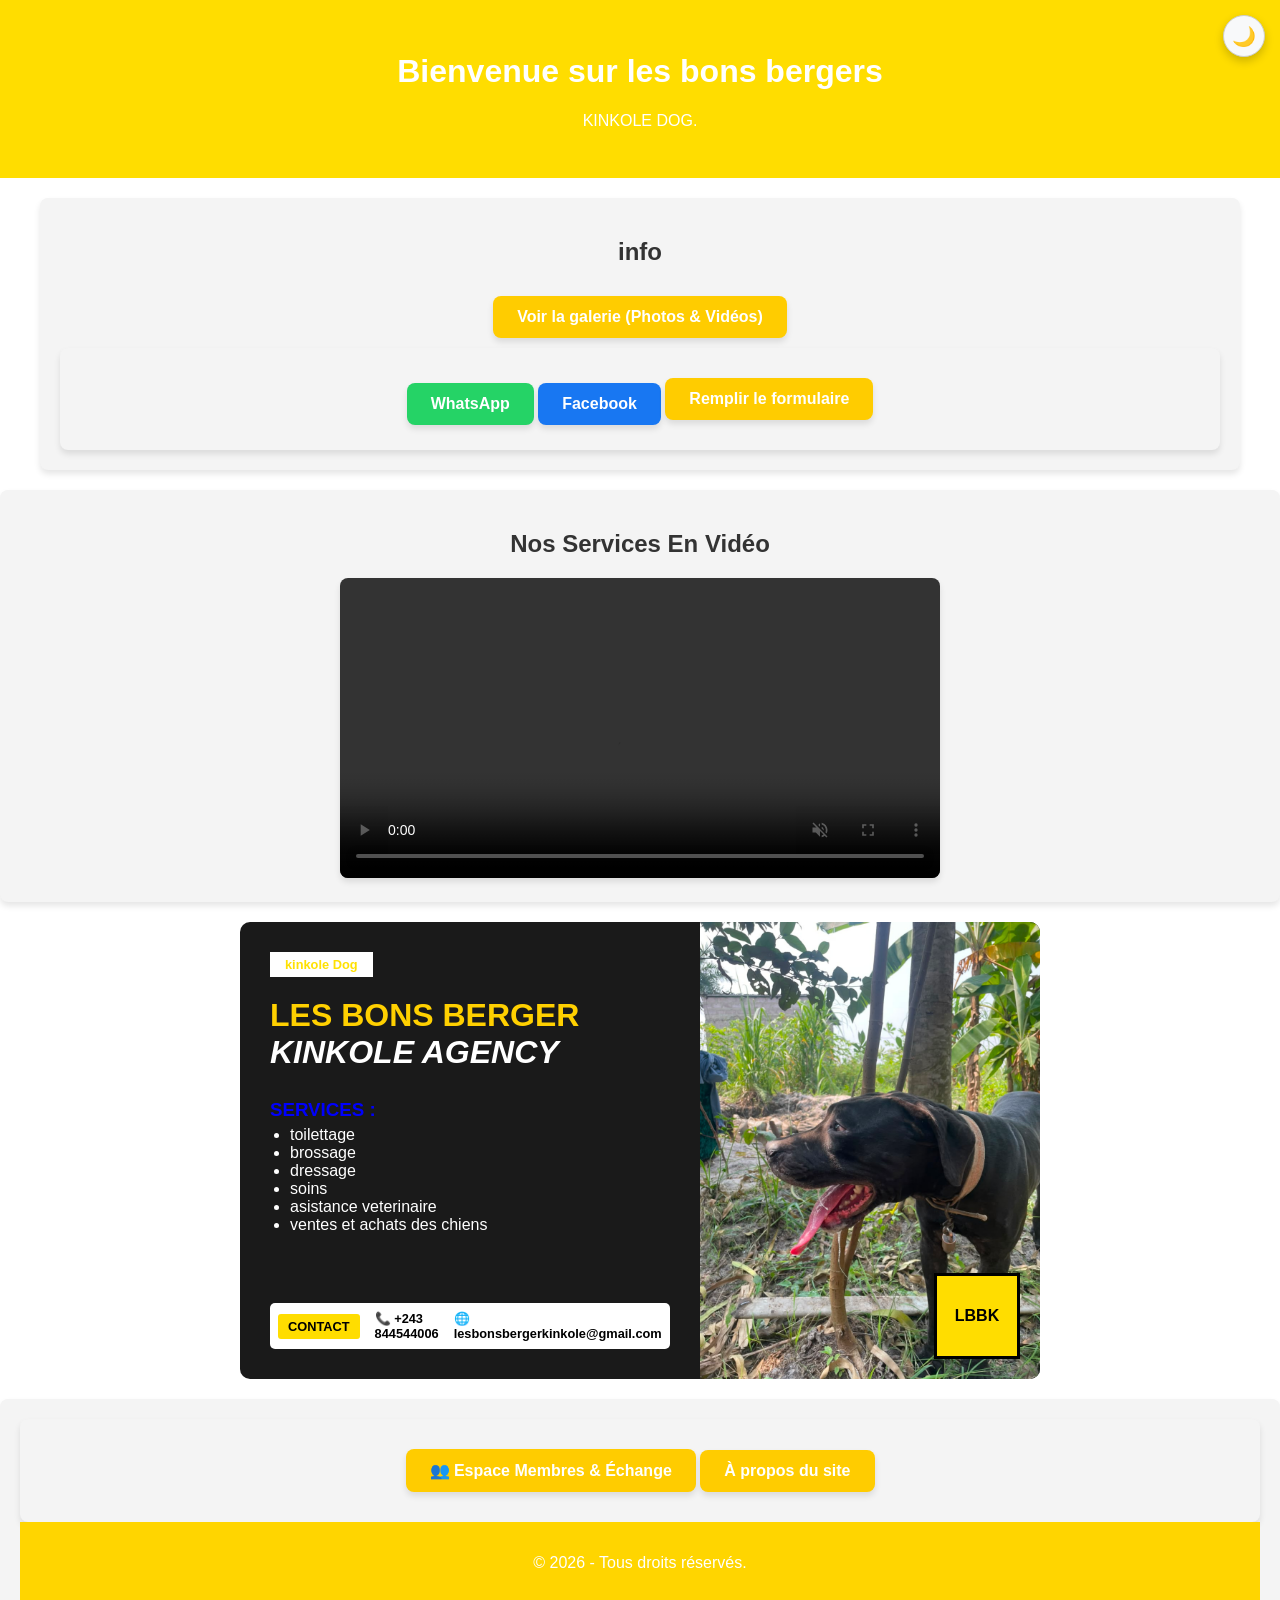
==== index.html @ 97a9fce4 "Update index.html" ====
<!DOCTYPE html>
<html lang="fr">
<head>
    <meta charset="UTF-8">
    <meta name="viewport" content="width=device-width, initial-scale=1.0">

    <!-- TITRE VISIBLE SUR GOOGLE -->
    <title>kinkole dog - lesbonsbergerkinkole - lesbons berger</title>

    <!-- MOTS-CLÉS CACHÉS POUR GOOGLE -->
    <meta name="keywords" content="kinkole dog, lesbonsbergerkinkole, lesbons, berger,dressage,chien,soins,vente et achat chien, kinkole, dog">
    <meta name="description" content="Site officiel de kinkole dog (lesbonsbergerkinkole).">

    <link rel="stylesheet" href="style.css">

    <!-- Balise de vérification Google -->
    <meta name="google-site-verification" content="vtnFFCytEReY1CUiC7M5oIkkaHx_fEshoP8I9bVsDWE" />
</head>
<body>

    <!-- LE CONTENU VISIBLE DE VOTRE SITE SERA ICI -->

</body>
</html>

    <!-- En-tête -->
    <header>
        <h1>Bienvenue sur les bons bergers</h1>
        <p>KINKOLE DOG.</p>
    </header>
    <!-- Contenu principal -->
    <main class="container">
        <section class="card">
         <h2>info</h2>       
<a href="galerie.html" class="btn-page">Voir la galerie (Photos & Vidéos)</a>
<section class="card">

<div class="social-buttons">
  <!-- Bouton WhatsApp -->
  <!-- Remplacez 243836483282par votre numéro de téléphone au format international (sans le + ni le 0 au début) -->
  <a href="https://wa.me/243836483282?text=Bonjour,%20je%20souhaite%20plus%20d'informations" target="_blank" class="btn-social btn-whatsapp">
    <i class="fab fa-whatsapp"></i> WhatsApp
  </a>

  <!-- Bouton Facebook -->
  <!-- Remplacez le lien ci-dessous par l'adresse de votre page Facebook -->
  <a href="https://www.facebook.com/profile.php?id=61588762397971" target="_blank" class="btn-social btn-facebook">
    <i class="fab fa-facebook-f"></i> Facebook
  </a>
            <!-- NOUVEAU BOUTON : Ouvre la deuxième page (Formulaire) -->
            <a href="formulaire.html" class="btn-page">Remplir le formulaire</a>
        </section>
    </main>
    <section class="card">
    <h2>Nos Services En Vidéo</h2>
    <video controls autoplay muted loop width="100%" style="max-width: 600px; border-radius: 8px; box-shadow: 0 4px 6px rgba(0,0,0,0.1);">
        <source src="Yellow and Black Modern Graphic Design Agency Facebook Post_20260731_153712_0000.mp4" type="video/mp4">
        <video controls autoplay muted loop width="100%">

        </video>Votre navigateur ne prend pas en charge la lecture de vidéos.
    </video>
    <!-- Avec lecture en boucle infinie -->

    <source src="videos/mon-chien.mp4" type="video/mp4">
    

</section><div class="kinkole-card">
    <div class="content-side">
        <div class="badge">kinkole Dog</div>
        <h1 class="title">LES BONS BERGER<br><span class="highlight">Kinkole Agency</span></h1>
        
        <div class="services">
            <h3>SERVICES :</h3>
            <ul>
                <li>toilettage</li>
                <li>brossage</li>
                <li>dressage</li>
                <li>soins</li>
                <li>asistance veterinaire</li>
                <li>ventes et achats des chiens</li>
            </ul>
        </div>
        
        <div class="contact-bar">
            <span class="contact-tag">CONTACT</span>
            <span class="phone">📞 +243 844544006</span>
            <span class="email">🌐 lesbonsbergerkinkole@gmail.com</span>
        </div>
    </div>
    
    <div class="image-side">
        <img src="image3.jpg" alt="BOERBULL" class="dog-img">
        <div class="logo-hexagon">
            <div class="logo-text">LBBK</div>
        </div>
    </div>
</div><section class="card">
    
    <section class="card">
    
  

        <!-- Bouton Espace Membres dans index.html -->
<a href="connexion.html" class="btn-apropos">
    <i class="fas fa-users"></i> 👥 Espace Membres & Échange
</a>
            
            <!-- Bouton pour rediriger vers la page À Propos -->
            <a href="apropos.html" class="btn-apropos">À propos du site</a>
        </section>
    </main>
    <!-- Pied de page -->
    <footer>
        <p>&copy; 2026 - Tous droits réservés.</p>
    </footer>
<!-- Bouton Mode Sombre / Clair -->
<button id="themeToggle" class="theme-toggle" aria-label="Changer de thème">
    <span id="themeIcon">🌙</span>
</button>
    <script src="theme-toggle.js"></script>

</body>
</html>
---- style.css ----
/* Conteneur principal en plein écran */
.container {
    width: 100%;             /* Occupe 100% de la largeur de l'écran */
    max-width: 1400px;      /* Largeur maximale élargie pour les grands écrans */
    margin: 2rem auto;
    padding: 0 1rem;
    flex: 1;
}

/* Carte de contenu adaptée au plein écran */
.card {
    background: white;
    padding: 2rem;
    border-radius: 8px;
    box-shadow: 0 4px 6px rgba(0,0,0,0.1);
    width: 100%;            /* Prend toute la largeur disponible */
    box-sizing: border-box; /* Évite les dépassements de bordure */
}

/* Ajuster les éléments de la galerie pour qu'ils s'étalent sur tout l'écran */
.galerie-grille {
    display: grid;
    /* Crée autant de colonnes que possible selon la largeur de l'écran */
    grid-template-columns: repeat(auto-fit, minmax(300px, 1fr));
    gap: 20px;
    width: 100%;
}
/* Style général */
body {
    font-family: 'Segoe UI', Tahoma, Geneva, Verdana, sans-serif;
    margin: 0;
    padding: 0;
    background-color: #f4f7f6;
    color: #333;
    display: flex;
    flex-direction: column;
    min-height: 100vh;
}

/* En-tête */
header {
    background-color: #ffdd00;
    color: white;
    text-align: center;
    padding: 2rem 1rem;
}

/* Conteneur principal */
.container {
    max-width: 800px;
    margin: 2rem auto;
    padding: 0 1rem;
    flex: 1;
}

/* Carte de contenu */
.card {
    background: white;
    padding: 2rem;
    border-radius: 8px;
    box-shadow: 0 4px 6px rgba(0,0,0,0.1);
    text-align: center;
}

/* Bouton */
button {
    background-color: #ffd900;
    color: white;
    border: none;
    padding: 10px 20px;
    font-size: 1rem;
    border-radius: 5px;
    cursor: pointer;
    transition: background 0.3s;
}

button:hover {
    background-color: #ffdd00;
}

/* Pied de page */
footer {
    background-color: #ffd500;
    color: white;
    text-align: center;
    padding: 1rem;
}
.kinkole-card {
    display: flex;
    background-color: #1a1a1a;
    color: #ffffff;
    font-family: Arial, sans-serif;
    border-radius: 10px;
    overflow: hidden;
    max-width: 800px;
    margin: 20px auto;
    position: relative;
}

.content-side {
    flex: 1;
    padding: 30px;
    display: flex;
    flex-direction: column;
}

.badge {
    background-color: #ffffff;
    color: #ffe101;
    display: inline-block;
    padding: 5px 15px;
    font-size: 0.8rem;
    font-weight: bold;
    width: fit-content;
}

.title {
    color: #ffd000;
    font-size: 2rem;
    margin: 20px 0 10px 0;
    text-transform: uppercase;
}

.title .highlight {
    color: #ffffff;
    font-style: italic;
}

.services h3 {
    color: #0000fd;
    margin-bottom: 5px;
}

.services ul {
    list-style-type: disc;
    padding-left: 20px;
    margin-top: 0;
}

.contact-bar {
    margin-top: auto;
    display: flex;
    align-items: center;
    gap: 15px;
    background-color: #ffffff;
    color: #000000;
    padding: 8px;
    border-radius: 5px;
    font-size: 0.8rem;
    font-weight: bold;
}

.contact-tag {
    background-color: #ffdd00;
    padding: 5px 10px;
    border-radius: 3px;
}

.image-side {
    flex: 1;
    position: relative;
    background-color: #ffd000;
}

.dog-img {
    width: 100%;
    height: 100%;
    object-fit: cover;
}

.logo-hexagon {
    position: absolute;
    bottom: 20px;
    right: 20px;
    width: 80px;
    height: 80px;
    background-color: #ffdd00;
    border: 3px solid #000000;
    display: flex;
    align-items: center;
    justify-content: center;
    font-weight: bold;
    color: #000;
}/* Style du conteneur vidéo */
.video-container {
    max-width: 600px;
    margin: 20px auto;
    border-radius: 12px;
    overflow: hidden;
    box-shadow: 0 4px 12px rgba(0, 0, 0, 0.15);
    background-color: #000;
}

.video-container video {
    display: block;
    width: 100%;
    height: auto;
    
}/* Style des boutons de filtre */
.galerie-filtres {
    display: flex;
    justify-content: center;
    gap: 10px;
    margin-bottom: 25px;
}

.btn-filtre {
    background-color: #e0e0e0;
    color: #333;
    border: none;
    padding: 8px 18px;
    border-radius: 20px;
    cursor: pointer;
    font-weight: bold;
    transition: background 0.3s, color 0.3s;
}

.btn-filtre:hover, .btn-filtre.active {
    background-color: #f1c40f;
    color: #000;
}

/* Grille de la galerie */
.galerie-grille {
    display: grid;
    grid-template-columns: repeat(auto-fit, minmax(250px, 1fr));
    gap: 20px;
}

.element-galerie {
    background: #1a1a1a;
    color: white;
    border-radius: 8px;
    overflow: hidden;
    box-shadow: 0 4px 8px rgba(0,0,0,0.2);
    text-align: left;
}

.element-galerie img, .element-galerie video {
    width: 100%;
    height: 180px;
    object-fit: cover;
    display: block;
}

.element-info {
    padding: 12px;
}

.element-info h3 {
    margin: 0 0 5px 0;
    font-size: 1rem;
    color: #f1c40f;
}

.element-info p {
    margin: 0;
    font-size: 0.85rem;
    color: #ccc;
}
/* Style commun pour le bouton ET pour le lien galerie */
#monBouton,
.btn-page {
    /* Transformer le lien <a> en élément de type bouton */
    display: inline-block;
    text-decoration: none; /* Supprime le soulignement du lien */
    text-align: center;
    
    /* Styles visuels (identiques) */
    background-color: #ffdd00; /* Couleur du bouton (Bleu) */
    color: #ffffff;            /* Couleur du texte (Blanc) */
    font-size: 16px;
    font-weight: bold;
    font-family: inherit;
    
    /* Espacement et forme */
    padding: 12px 24px;
    border: none;
    border-radius: 8px;        /* Coins arrondis */
    margin: 10px 0;
    
    /* Curseur et transition */
    cursor: pointer;
    transition: all 0.3s ease;
    box-shadow: 0 4px 6px rgba(0, 0, 0, 0.1);
}

/* Effet au survol avec la souris */
#monBouton:hover,
.btn-page:hover {
    background-color: #ffd000; /* Assombrit la couleur au survol */
    transform: translateY(-2px);
    box-shadow: 0 6px 8px rgba(0, 0, 0, 0.15);
}

/* Effet au moment du clic */
#monBouton:active,
.btn-page:active {
    transform: translateY(0);
    box-shadow: 0 2px 4px rgba(0, 0, 0, 0.1);
}
/* Style commun pour tous vos boutons (#monBouton, .btn-page et .btn-retour) */
#monBouton,
.btn-page,
.btn-retour {
    /* Transformer le lien <a> en élément de type bouton */
    display: inline-block;
    text-decoration: none; /* Supprime le soulignement du lien */
    text-align: center;
    
    /* Styles visuels */
    background-color: #ffdd00; /* Couleur de fond (Bleu) */
    color: #ffffff;            /* Couleur du texte (Blanc) */
    font-size: 16px;
    font-weight: bold;
    font-family: inherit;
    
    /* Espacement et forme */
    padding: 12px 24px;
    border: none;
    border-radius: 8px;        /* Coins arrondis */
    margin: 10px 0;
    
    /* Curseur et transition */
    cursor: pointer;
    transition: all 0.3s ease;
    box-shadow: 0 4px 6px rgba(0, 0, 0, 0.1);
}

/* Effet au survol avec la souris */
#monBouton:hover,
.btn-page:hover,
.btn-retour:hover {
    background-color: #ffdd00; /* Assombrit le bleu au survol */
    transform: translateY(-2px);
    box-shadow: 0 6px 8px rgba(0, 0, 0, 0.15);
}

/* Effet au moment du clic */
#monBouton:active,
.btn-page:active,
.btn-retour:active {
    transform: translateY(0);
    box-shadow: 0 2px 4px rgba(0, 0, 0, 0.1);
}
/* Style du bouton "À propos" */
.btn-apropos {
    display: inline-block;
    background-color: #ffbb00;
    color: #ffffff;
    font-size: 16px;
    font-weight: bold;
    padding: 12px 24px;
    border: none;
    border-radius: 8px;
    cursor: pointer;
    transition: all 0.3s ease;
    box-shadow: 0 4px 6px rgba(0, 0, 0, 0.1);
    margin: 10px 0;
}

.btn-apropos:hover {
    background-color: #ffdd01;
    transform: translateY(-2px);
    box-shadow: 0 6px 8px rgba(0, 0, 0, 0.15);
}

/* Bloc "À propos" : masqué par défaut */
.apropos-cache {
    display: none;
    background-color: #f8f9fa;
    border-left: 4px solid #ffd000;
    padding: 15px 20px;
    margin-top: 15px;
    border-radius: 6px;
    box-shadow: 0 2px 5px rgba(0,0,0,0.05);
}

/* Classe CSS ajoutée par JS pour afficher le bloc */
.apropos-visible {
    display: block;
}
/* Style identique pour vos boutons de navigation */
.btn-apropos,
.btn-retour,
#monBouton,
.btn-page {
    display: inline-block;
    text-decoration: none;
    text-align: center;
    background-color: #ffcc00;
    color: #ffffff;
    font-size: 16px;
    font-weight: bold;
    padding: 12px 24px;
    border: none;
    border-radius: 8px;
    margin: 10px 0;
    cursor: pointer;
    transition: all 0.3s ease;
    box-shadow: 0 4px 6px rgba(0, 0, 0, 0.1);
}

/* Effet au survol */
.btn-apropos:hover,
.btn-retour:hover,
#monBouton:hover,
.btn-page:hover {
    background-color: #ffd000;
    transform: translateY(-2px);
    box-shadow: 0 6px 8px rgba(0, 0, 0, 0.15);
}

/* Style spécifique pour le contenu de la page À propos */
.section-apropos {
    margin-bottom: 25px;
    text-align: left;
}

.section-apropos h2 {
    color: #ffdd00;
    font-size: 20px;
    margin-bottom: 8px;
}

.section-apropos p {
    color: #333333;
    line-height: 1.6;
    font-size: 15px;
}

/* Variables de couleurs par défaut (Mode Clair) */
:root {
    --bg-color: #ffffff;
    --text-color: #333333;
    --card-bg: #f8f9fa;
}

/* Couleurs en Mode Sombre */
body.dark-mode {
    --bg-color: #121212;
    --text-color: #f1f1f1;
    --card-bg: #1e1e1e;
}

/* Application des couleurs sur la page */
body {
    background-color: var(--bg-color) !important;
    color: var(--text-color) !important;
    transition: background-color 0.3s ease, color 0.3s ease;
}

/* Application des couleurs sur les cartes et blocs du site */
.card, .service-card, section {
    background-color: var(--card-bg);
    color: var(--text-color);
}

/* Style du bouton flottant en haut à droite */
.theme-toggle {
    position: fixed;
    top: 15px;
    right: 15px;
    z-index: 1000;
    background: var(--card-bg);
    color: var(--text-color);
    border: 1px solid #ccc;
    padding: 8px 12px;
    border-radius: 50%;
    cursor: pointer;
    font-size: 1.2rem;
}
/* Application des variables sur le corps du site */
body {
    background-color: var(--bg-color);
    color: var(--text-color);
    transition: background-color 0.3s ease, color 0.3s ease;
}

/* Style de vos cartes (si vous en avez) */
.card, .service-card {
    background-color: var(--card-bg);
}
}

/* Application des variables au corps de la page */
body {
    background-color: var(--bg-color);
    color: var(--text-color);
    transition: background-color 0.3s ease, color 0.3s ease;
}

/* Application aux cartes/sections de votre site */
.card {
    background-color: var(--card-bg);
    transition: background-color 0.3s ease;
}

/* Positionnement du petit bouton en haut à droite */
.theme-toggle {
    position: fixed;
    top: 15px;
    right: 15px;
    z-index: 1000;
    width: 42px;
    height: 42px;
    border-radius: 50%;
    border: none;
    background-color: #007bff;
    color: #ffffff;
    font-size: 20px;
    cursor: pointer;
    display: flex;
    align-items: center;
    justify-content: center;
    box-shadow: 0 4px 10px rgba(0, 0, 0, 0.2);
    transition: transform 0.2s ease, background-color 0.3s ease;
}

.theme-toggle:hover {
    transform: scale(1.1);
}
/* Style des boutons sociaux */
.social-buttons {
  display: -ms-inline-flexbox;
  gap: 15px; /* Espace entre les boutons */
  align-items: center;
}

.btn-social {
  display: inline-flex;
  align-items: center;
  justify-content: center;
  padding: 12px 24px;
  font-family: Arial, sans-serif;
  font-size: 16px;
  font-weight: bold;
  color: #ffffff;
  text-decoration: none;
  border-radius: 8px;
  transition: transform 0.2s ease, background-color 0.2s ease, box-shadow 0.2s ease;
  box-shadow: 0 4px 6px rgba(0, 0, 0, 0.1);
}

/* Effet au survol de la souris */
.btn-social:hover {
  transform: translateY(-2px);
  box-shadow: 0 6px 12px rgba(0, 0, 0, 0.15);
}

/* Couleurs spécifiques */
.btn-whatsapp {
  background-color: #25D366;
}

.btn-whatsapp:hover {
  background-color: #1da851;
}

.btn-facebook {
  background-color: #1877F2;
}

.btn-facebook:hover {
  background-color: #115cbf;
}
/* Style de la fenêtre pop-up */
.modal-overlay {
    position: fixed;
    top: 0;
    left: 0;
    width: 100%;
    height: 100%;
    background: rgba(0, 0, 0, 0.6);
    display: flex;
    justify-content: center;
    align-items: center;
    z-index: 2000;
}

.modal-content {
    background: var(--card-bg, #ffffff);
    color: var(--text-color, #333333);
    padding: 20px;
    border-radius: 10px;
    width: 90%;
    max-width: 400px;
    position: relative;
    text-align: center;
}

.close-btn {
    position: absolute;
    top: 10px;
    right: 15px;
    font-size: 24px;
    cursor: pointer;
}

.request-links {
    display: flex;
    gap: 10px;
    justify-content: center;
    margin-top: 10px;
}

.btn-wa { background-color: #25D366; color: white; padding: 8px 12px; border-radius: 5px; text-decoration: none; }
.btn-fb { background-color: #1877F2; color: white; padding: 8px 12px; border-radius: 5px; text-decoration: none; }
/* Style du tableau des membres */
.members-table {
    width: 100%;
    border-collapse: collapse;
    margin-top: 10px;
}

.members-table th, .members-table td {
    border: 1px solid #ddd;
    padding: 10px;
    text-align: left;
}

.badge-active {
    background-color: #28a745;
    color: white;
    padding: 3px 8px;
    border-radius: 12px;
    font-size: 0.8rem;
}

/* Style de la zone de Chat */
.chat-box {
    height: 300px;
    border: 1px solid #ccc;
    border-radius: 8px;
    padding: 10px;
    overflow-y: auto;
    background: var(--card-bg, #f9f9f9);
    margin-bottom: 10px;
}

.chat-message {
    margin-bottom: 10px;
    padding: 8px 12px;
    background: #e9ecef;
    color: #333;
    border-radius: 8px;
    max-width: 80%;
}

.chat-media {
    max-width: 100%;
    max-height: 200px;
    border-radius: 5px;
    margin-top: 5px;
}

.file-label {
    background: #6c757d;
    color: white;
    padding: 6px 10px;
    border-radius: 5px;
    cursor: pointer;
    font-size: 0.9rem;
}
/* Style par défaut (Mode Clair) */
body {
  background-color: #ffffff;
  color: #111111;
  transition: background-color 0.3s, color 0.3s;
}

/* Style appliqué lorsque le mode sombre est actif */
body.dark-mode {
  background-color: #121212;
  color: #f1f1f1;
}

/* Style optionnel pour ajuster le bouton */
.theme-btn {
  padding: 8px 16px;
  cursor: pointer;
  border-radius: 20px;
  border: 1px solid #ccc;
}
<style>
  /* Variables de couleurs par défaut (Mode Clair) */
  :root {
      --bg-color: #ffffff;
      --text-color: #333333;
      --card-bg: #f8f9fa;
  }

  /* Couleurs en Mode Sombre */
  body.dark-mode {
      --bg-color: #121212;
      --text-color: #f1f1f1;
      --card-bg: #1e1e1e;
  }

  /* APPLICATION DES VARIABLES SUR LE CORPS DE LA PAGE (INDISPENSABLE) */
  body {
      background-color: var(--bg-color) !important;
      color: var(--text-color) !important;
      transition: background-color 0.3s ease, color 0.3s ease;
  }

  /* Application sur vos éléments de cartes ou sections */
  .card, .service-card, section {
      background-color: var(--card-bg);
      color: var(--text-color);
  }

  /* Style du bouton */
  .theme-toggle {
      position: fixed;
      top: 15px;
      right: 15px;
      z-index: 1000;
      background: var(--card-bg);
      border: 1px solid #ccc;
      padding: 8px 12px;
      border-radius: 50%;
      cursor: pointer;
      font-size: 1.2rem;
  }
/* Variables de couleurs par défaut (Mode Clair) */
:root {
    --bg-color: #ffffff;
    --text-color: #333333;
    --card-bg: #f8f9fa;
}

/* Couleurs en Mode Sombre */
body.dark-mode {
    --bg-color: #121212;
    --text-color: #f1f1f1;
    --card-bg: #1e1e1e;
}

/* Application des couleurs sur la page */
body {
    background-color: var(--bg-color) !important;
    color: var(--text-color) !important;
    transition: background-color 0.3s ease, color 0.3s ease;
}

/* Application des couleurs sur les cartes et blocs du site */
.card, .service-card, section {
    background-color: var(--card-bg);
    color: var(--text-color);
}

/* Style du bouton flottant en haut à droite */
.theme-toggle {
    position: fixed;
    top: 15px;
    right: 15px;
    z-index: 1000;
    background: var(--card-bg);
    color: var(--text-color);
    border: 1px solid #ccc;
    padding: 8px 12px;
    border-radius: 50%;
    cursor: pointer;
    font-size: 1.2rem;
}
</style>
/* --- 1. STYLES PAR DÉFAUT (Ordinateurs et grands écrans) --- */
body {
    font-family: Arial, sans-serif;
    margin: 0;
    padding: 0;
}

.container {
    max-width: 1200px;
    margin: 0 auto;
    padding: 20px;
}

/* Exemple de disposition en colonnes pour ordinateur (Flexbox) */
.services-grid {
    display: flex;
    justify-content: space-between;
    gap: 20px;
}

.card {
    flex: 1; /* Chaque carte prend la même place */
    background: #f4f4f4;
    padding: 20px;
    border-radius: 8px;
}


/* --- 2. STYLES POUR LES SMARTPHONES (Écrans de 768px de largeur et moins) --- */
@media screen and (max-width: 768px) {
    
    /* Les cartes passent les unes sous les autres au lieu d'être côte à côte */
    .services-grid {
        flex-direction: column;
    }

    /* Ajuster les marges ou la taille du texte pour les petits écrans */
    .container {
        padding: 10px;
    }
    
    h1 {
        font-size: 1.5rem; /* Titre plus petit sur téléphone */
    }
}
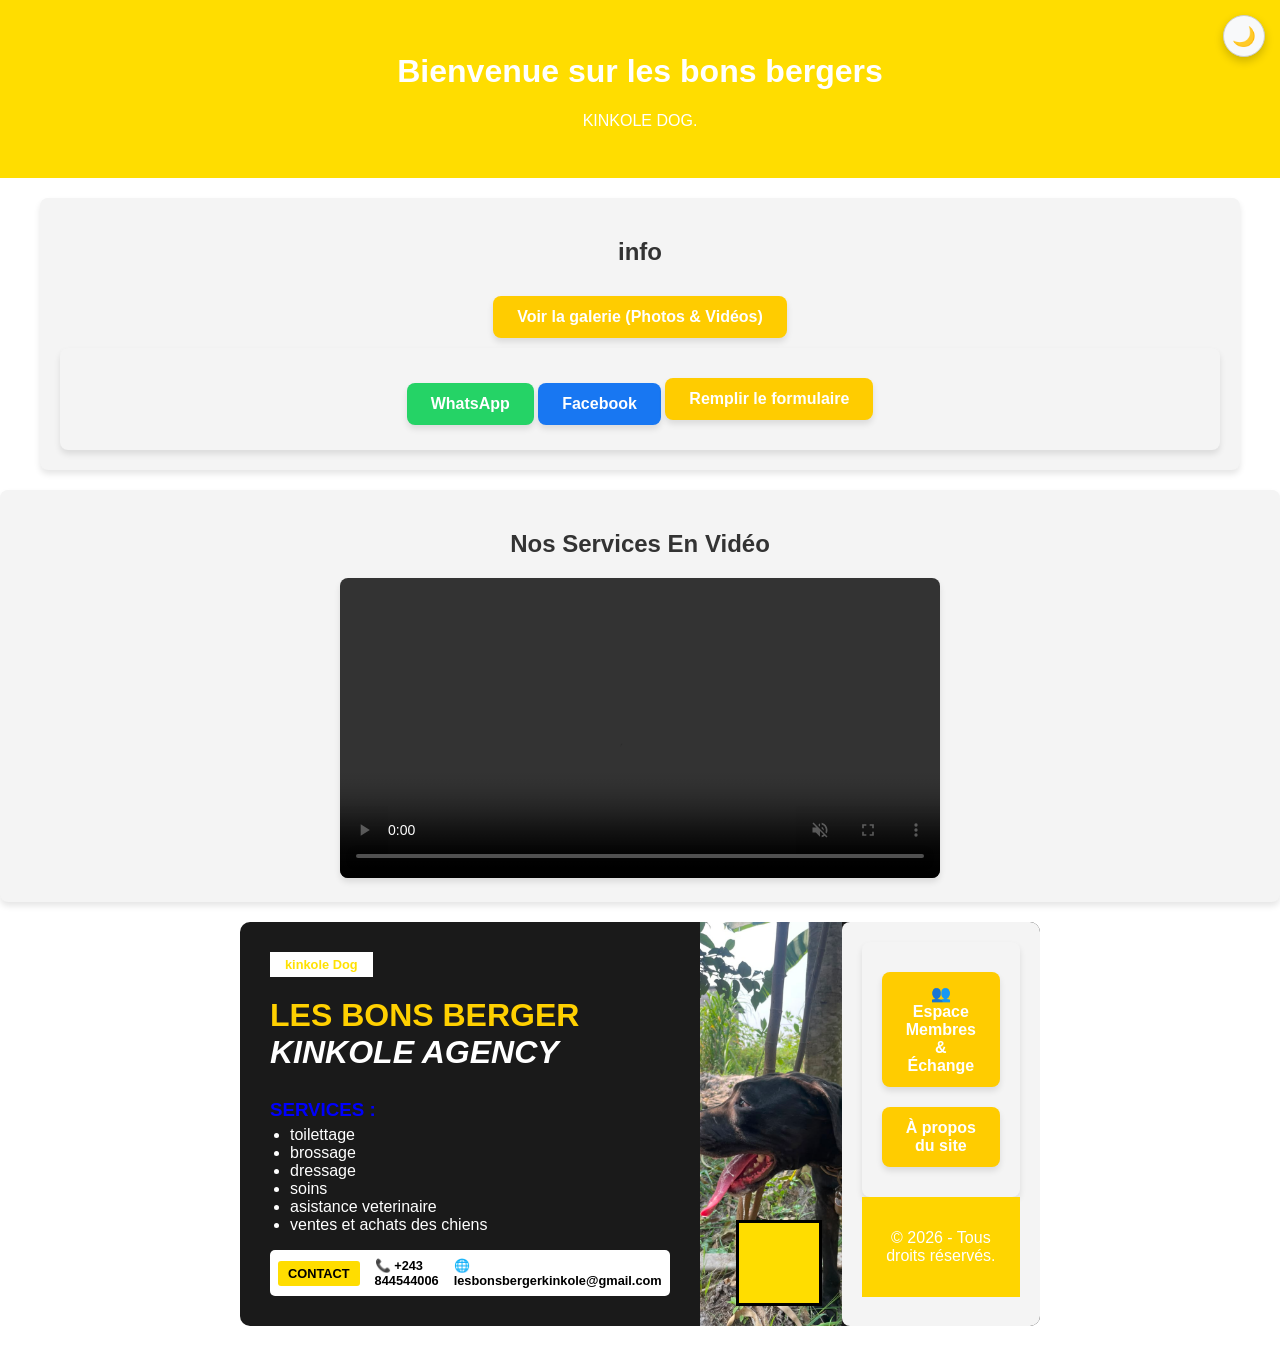
==== commit 8421a996: "Update index.html" ====
--- a/index.html
+++ b/index.html
@@ -91,8 +91,7 @@
     <div class="image-side">
         <img src="image3.jpg" alt="BOERBULL" class="dog-img">
         <div class="logo-hexagon">
-            <div class="logo-text">LBBK</div>
-        </div>
+
     </div>
 </div><section class="card">
     
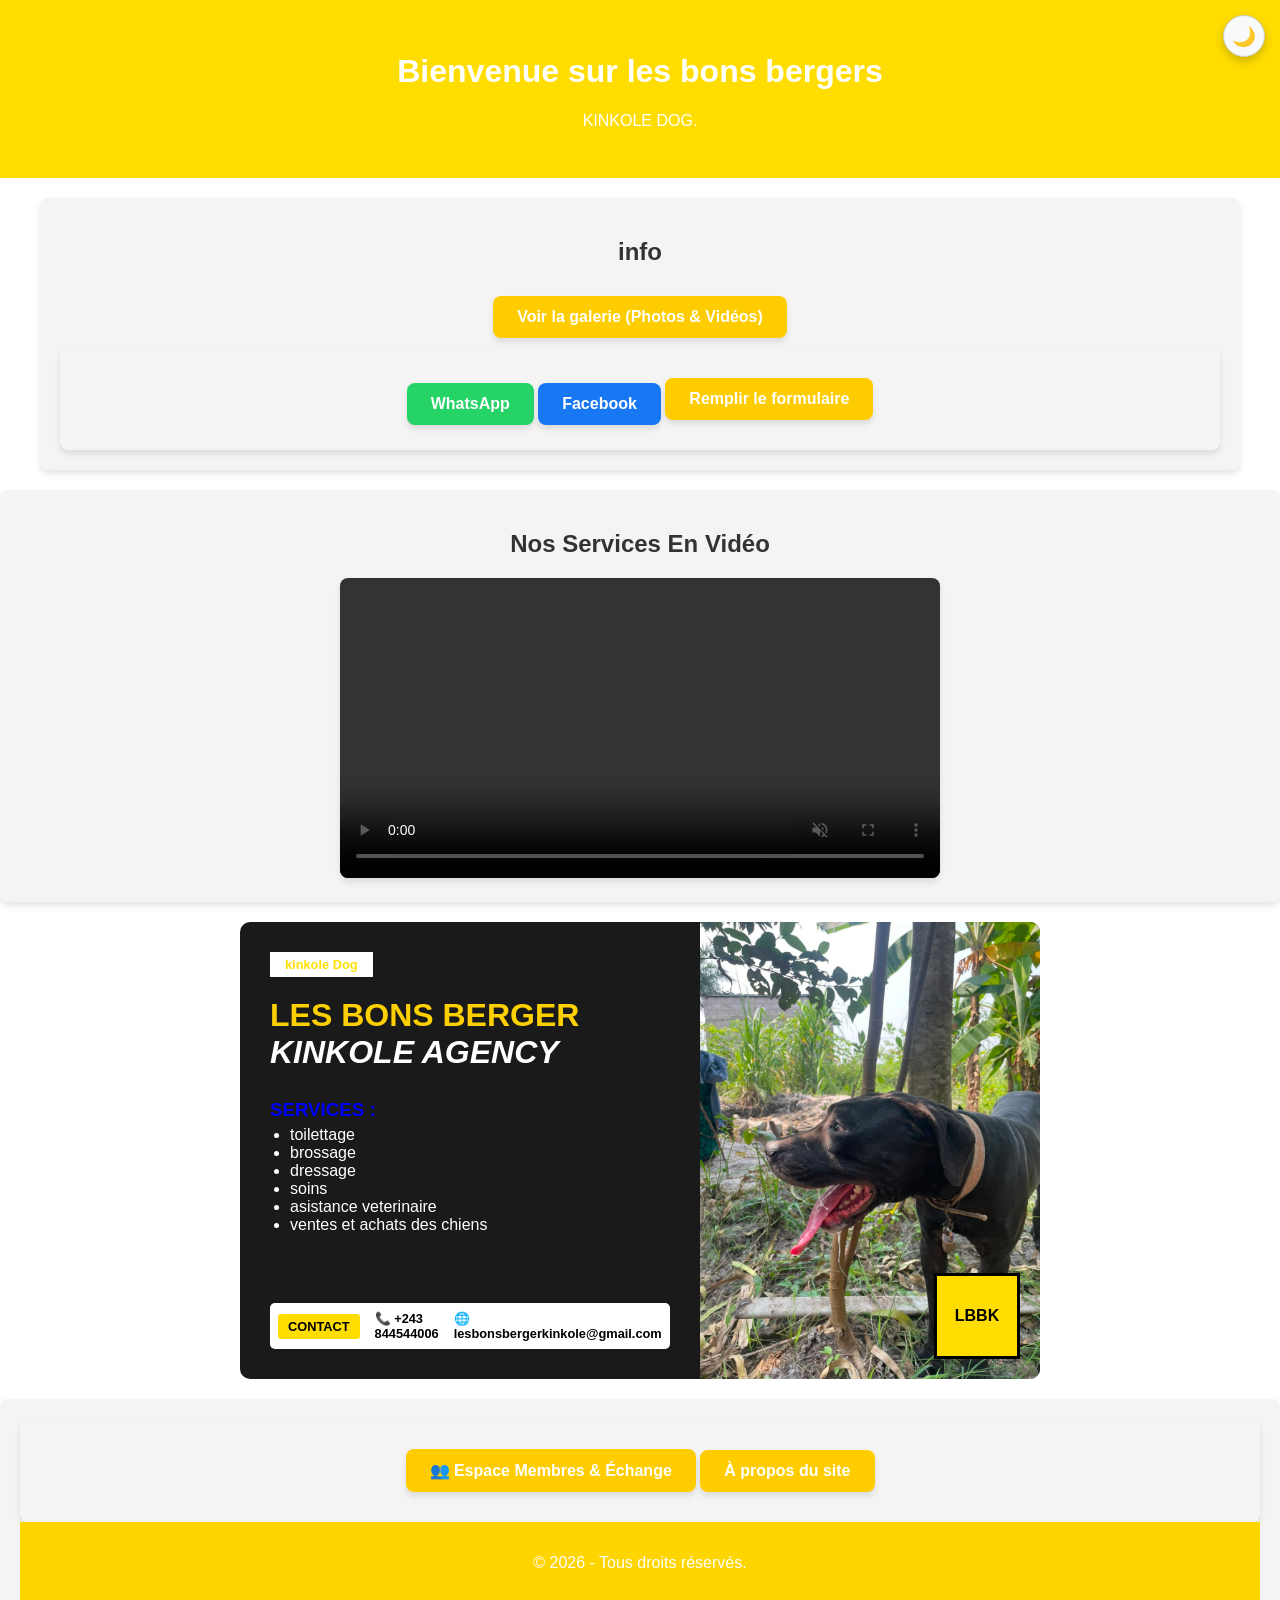
==== commit 37c1aecd: "Update index.html" ====
--- a/index.html
+++ b/index.html
@@ -91,7 +91,8 @@
     <div class="image-side">
         <img src="image3.jpg" alt="BOERBULL" class="dog-img">
         <div class="logo-hexagon">
-
+            <div class="logo-text">LBBK</div>
+        </div>
     </div>
 </div><section class="card">
     
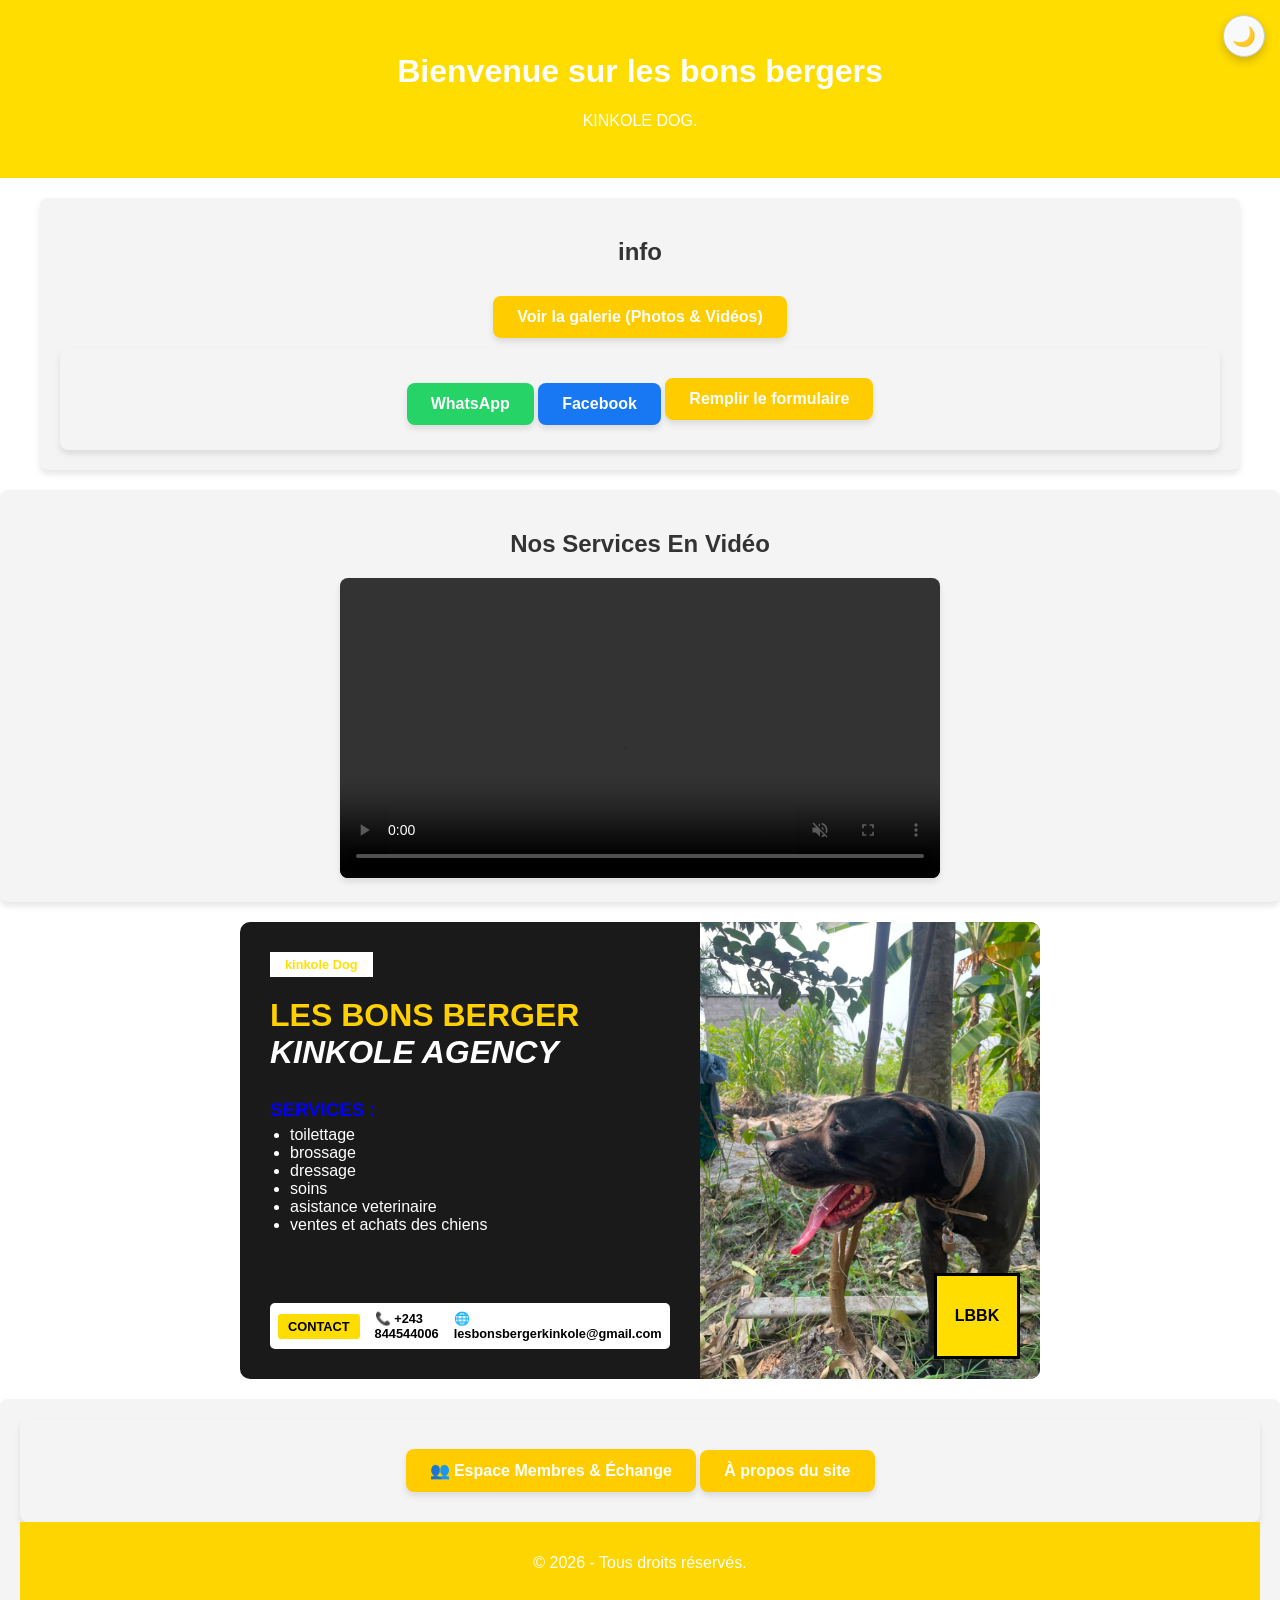
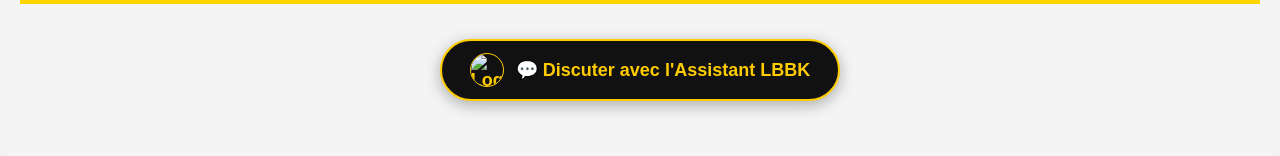
==== commit bd26fdf0: "Update index.html" ====
--- a/index.html
+++ b/index.html
@@ -118,6 +118,80 @@
     <span id="themeIcon">🌙</span>
 </button>
     <script src="theme-toggle.js"></script>
+<!-- Style du bouton personnalisé avec le logo LBBK -->
+<style>
+  .btn-lbbk-ia-wrapper {
+    text-align: center;
+    margin: 35px auto;
+    padding: 0 15px;
+    width: 100%;
+    box-sizing: border-box;
+  }
+
+  .btn-lbbk-ia {
+    background-color: #111111;
+    color: #ffcc00;
+    font-size: 18px;
+    font-weight: bold;
+    font-family: Arial, sans-serif;
+    padding: 12px 28px;
+    border: 2px solid #ffcc00;
+    border-radius: 50px;
+    cursor: pointer;
+    box-shadow: 0px 4px 15px rgba(0, 0, 0, 0.3);
+    display: inline-flex;
+    align-items: center;
+    justify-content: center;
+    gap: 12px;
+    transition: transform 0.2s ease, background-color 0.2s ease;
+  }
+
+  .btn-lbbk-ia img {
+    width: 32px;
+    height: 32px;
+    border-radius: 50%;
+    object-fit: cover;
+    border: 1px solid #ffcc00;
+  }
+
+  .btn-lbbk-ia:hover {
+    background-color: #222222;
+    transform: translateY(-2px);
+  }
+
+  @media screen and (max-width: 600px) {
+    .btn-lbbk-ia {
+      width: 100%;
+      font-size: 16px;
+      padding: 14px 20px;
+    }
+  }
+</style>
+
+<!-- Bouton interactif Assistant IA -->
+<div class="btn-lbbk-ia-wrapper">
+    <button id="btn-contactez-nous" class="btn-lbbk-ia">
+        <!-- Remplacez "logo.png" par le nom exact de votre image sur GitHub si besoin -->
+        <img src="logo.png" alt="Logo LBBK">
+        💬 Discuter avec l'Assistant LBBK
+    </button>
+</div>
+
+<!-- Scripts Botpress Cloud -->
+<script src="https://cdn.botpress.cloud/webchat/v5.0/inject.js"></script>
+<script src="https://files.bpcontent.cloud/2026/10/28/22/20261028223320-FDHJU3QO.js" defer></script>
+
+<!-- Script d'ouverture directe de la discussion -->
+<script>
+  document.getElementById('btn-contactez-nous').addEventListener('click', function() {
+      if (window.botpressWebChat) {
+          window.botpressWebChat.sendEvent({ type: 'show' });
+          window.botpressWebChat.sendEvent({ type: 'open' });
+      } else {
+          alert("L'assistant IA est en cours de chargement, veuillez patienter un instant...");
+      }
+  });
+</script>
 
 </body>
 </html>
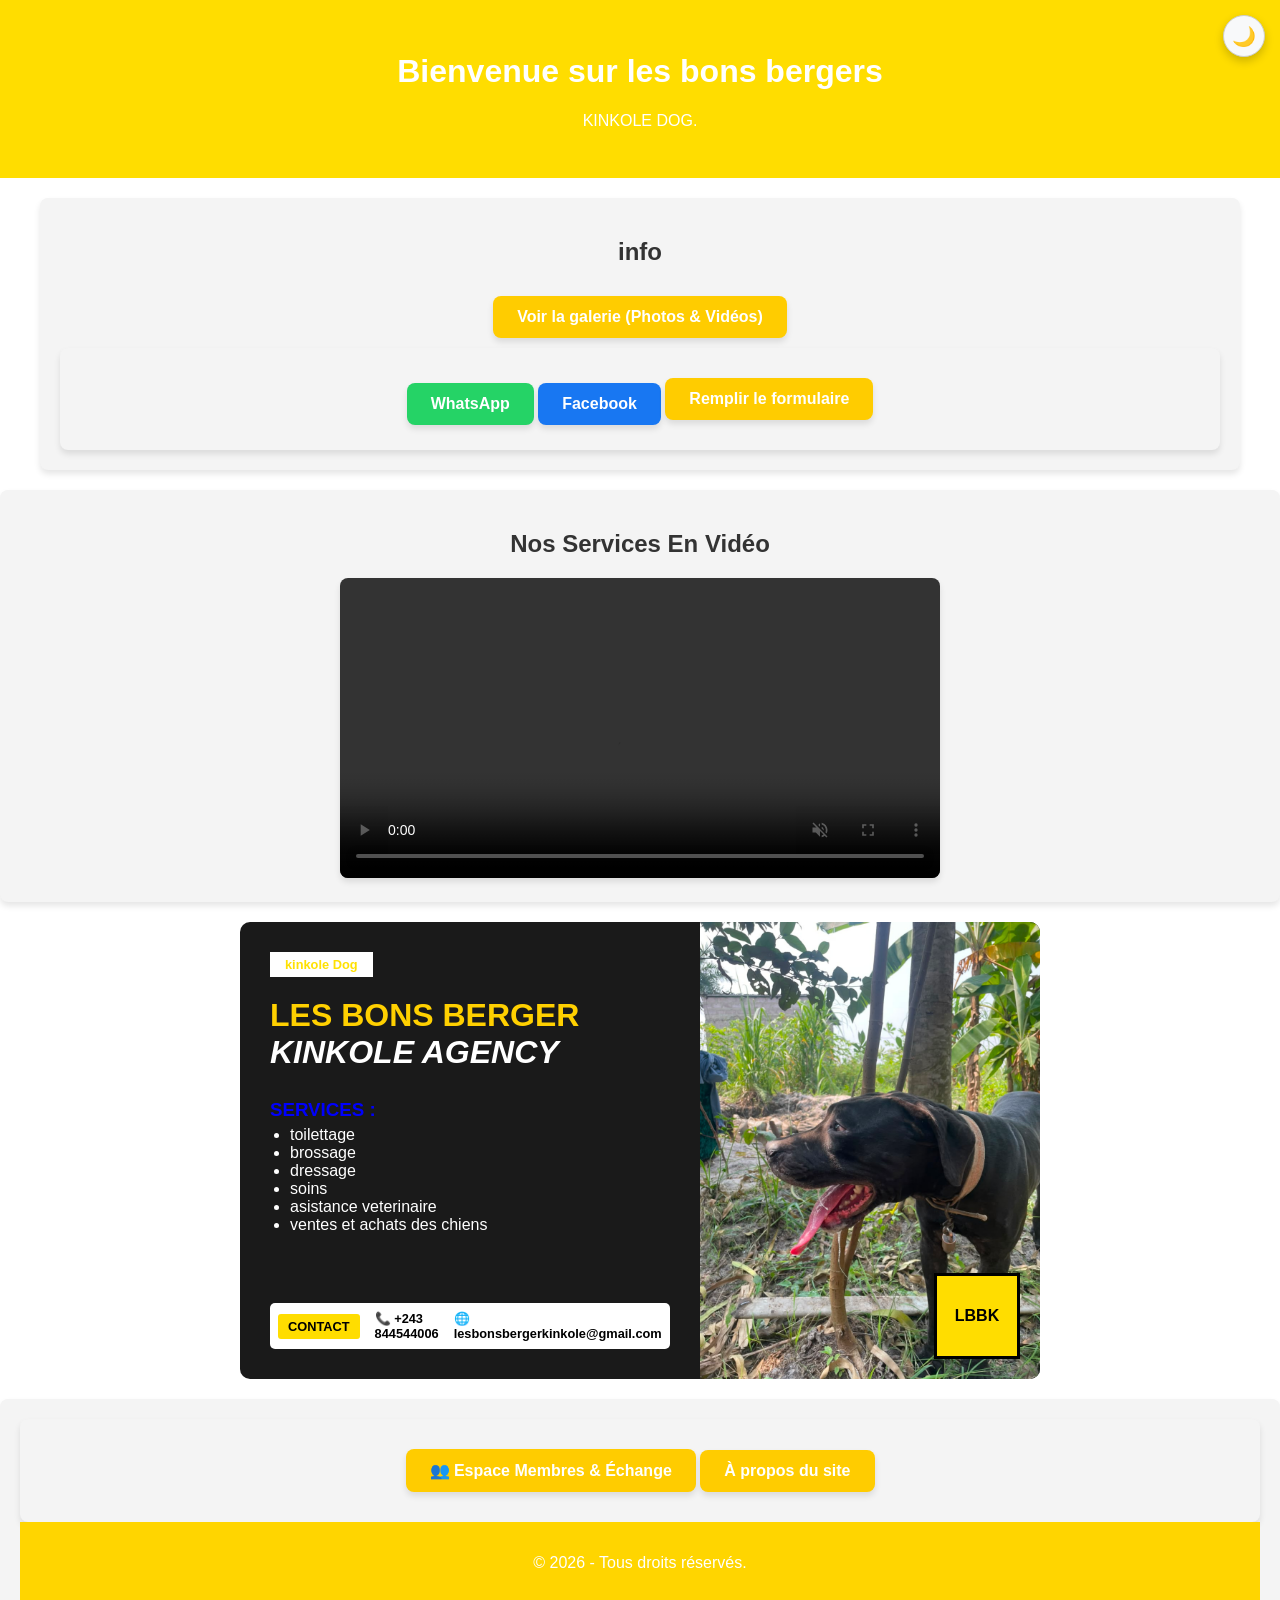
==== commit 87d64d94: "Update index.html" ====
--- a/index.html
+++ b/index.html
@@ -118,81 +118,6 @@
     <span id="themeIcon">🌙</span>
 </button>
     <script src="theme-toggle.js"></script>
-<!-- Style du bouton personnalisé avec le logo LBBK -->
-<style>
-  .btn-lbbk-ia-wrapper {
-    text-align: center;
-    margin: 35px auto;
-    padding: 0 15px;
-    width: 100%;
-    box-sizing: border-box;
-  }
-
-  .btn-lbbk-ia {
-    background-color: #111111;
-    color: #ffcc00;
-    font-size: 18px;
-    font-weight: bold;
-    font-family: Arial, sans-serif;
-    padding: 12px 28px;
-    border: 2px solid #ffcc00;
-    border-radius: 50px;
-    cursor: pointer;
-    box-shadow: 0px 4px 15px rgba(0, 0, 0, 0.3);
-    display: inline-flex;
-    align-items: center;
-    justify-content: center;
-    gap: 12px;
-    transition: transform 0.2s ease, background-color 0.2s ease;
-  }
-
-  .btn-lbbk-ia img {
-    width: 32px;
-    height: 32px;
-    border-radius: 50%;
-    object-fit: cover;
-    border: 1px solid #ffcc00;
-  }
-
-  .btn-lbbk-ia:hover {
-    background-color: #222222;
-    transform: translateY(-2px);
-  }
-
-  @media screen and (max-width: 600px) {
-    .btn-lbbk-ia {
-      width: 100%;
-      font-size: 16px;
-      padding: 14px 20px;
-    }
-  }
-</style>
-
-<!-- Bouton interactif Assistant IA -->
-<div class="btn-lbbk-ia-wrapper">
-    <button id="btn-contactez-nous" class="btn-lbbk-ia">
-        <!-- Remplacez "logo.png" par le nom exact de votre image sur GitHub si besoin -->
-        <img src="logo.png" alt="Logo LBBK">
-        💬 Discuter avec l'Assistant LBBK
-    </button>
-</div>
-
-<!-- Scripts Botpress Cloud -->
-<script src="https://cdn.botpress.cloud/webchat/v5.0/inject.js"></script>
-<script src="https://files.bpcontent.cloud/2026/10/28/22/20261028223320-FDHJU3QO.js" defer></script>
-
-<!-- Script d'ouverture directe de la discussion -->
-<script>
-  document.getElementById('btn-contactez-nous').addEventListener('click', function() {
-      if (window.botpressWebChat) {
-          window.botpressWebChat.sendEvent({ type: 'show' });
-          window.botpressWebChat.sendEvent({ type: 'open' });
-      } else {
-          alert("L'assistant IA est en cours de chargement, veuillez patienter un instant...");
-      }
-  });
-</script>
-
 </body>
 </html>
 
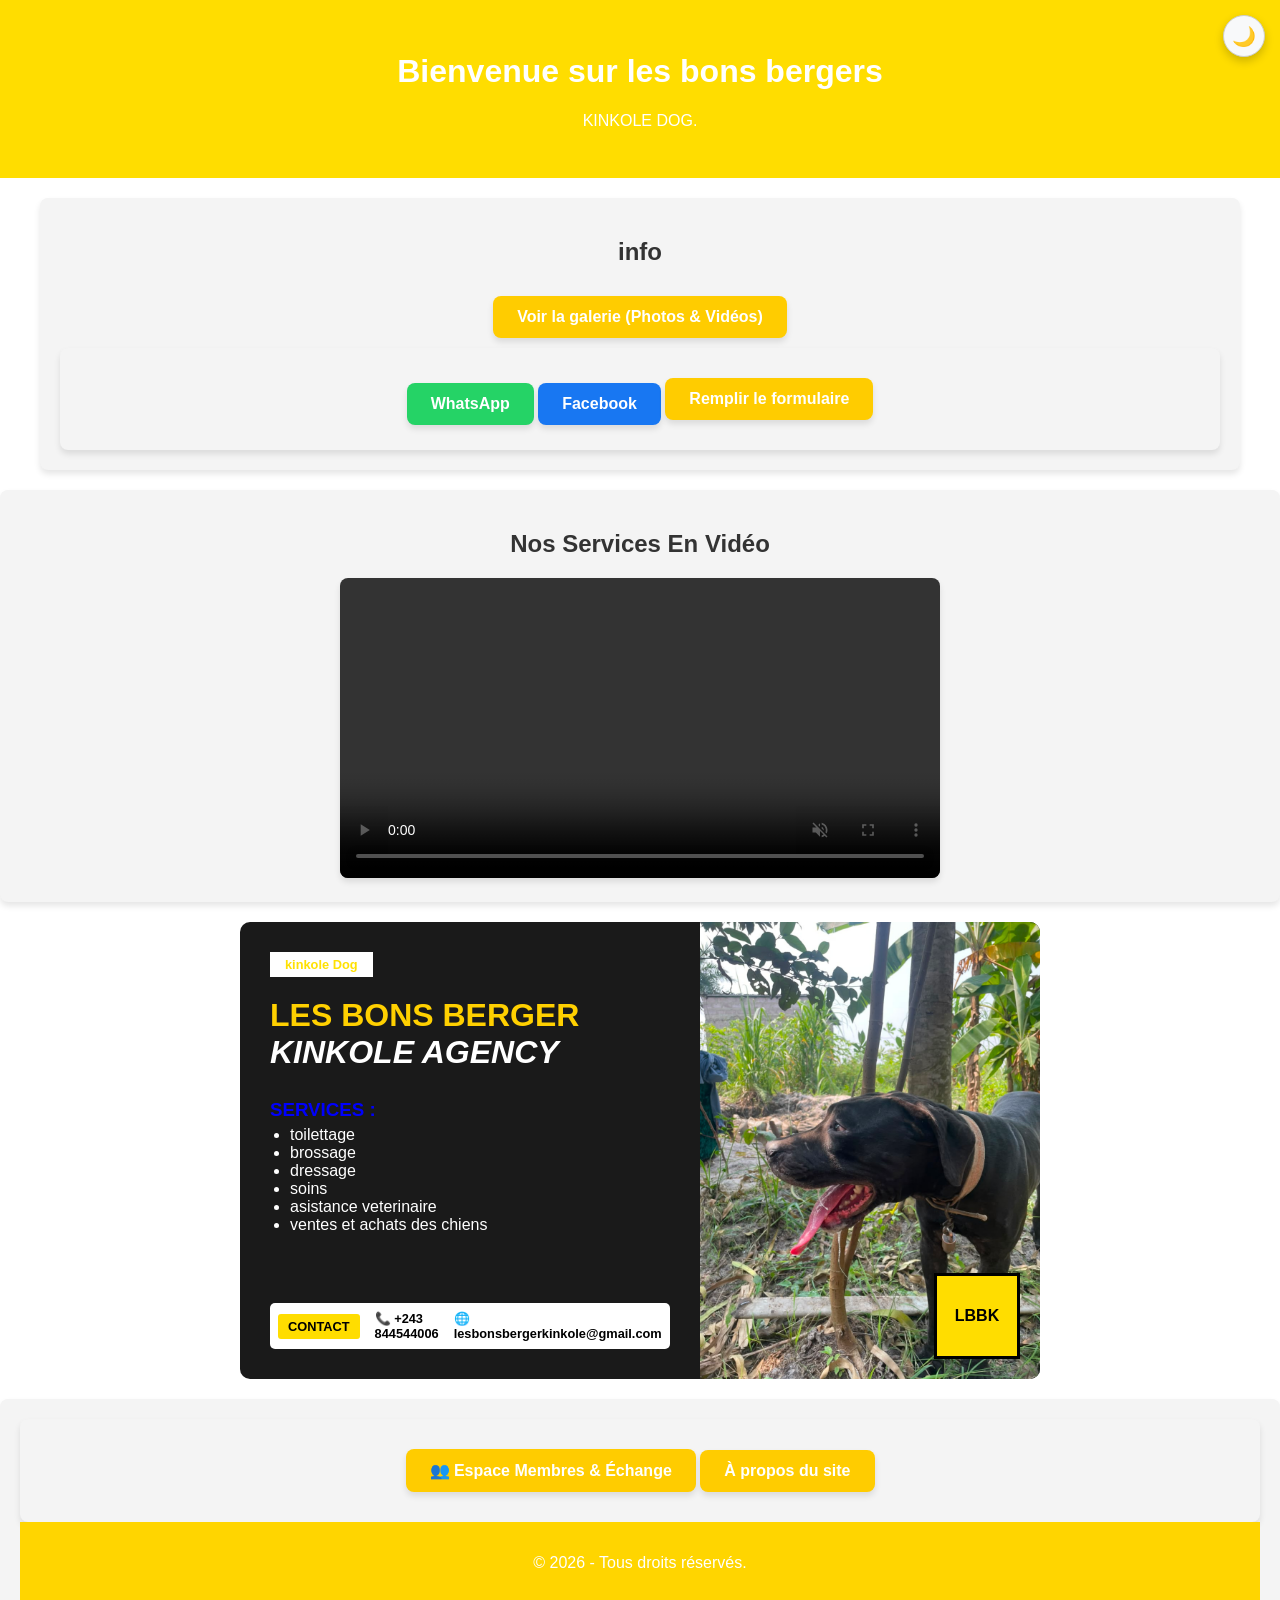
==== commit 0f019a77: "Update index.html" ====
--- a/index.html
+++ b/index.html
@@ -54,7 +54,7 @@
     <section class="card">
     <h2>Nos Services En Vidéo</h2>
     <video controls autoplay muted loop width="100%" style="max-width: 600px; border-radius: 8px; box-shadow: 0 4px 6px rgba(0,0,0,0.1);">
-        <source src="Yellow and Black Modern Graphic Design Agency Facebook Post_20260731_153712_0000.mp4" type="video/mp4">
+        <source src="video11.mp4" type="video/mp4">
         <video controls autoplay muted loop width="100%">
 
         </video>Votre navigateur ne prend pas en charge la lecture de vidéos.
@@ -117,7 +117,9 @@
 <button id="themeToggle" class="theme-toggle" aria-label="Changer de thème">
     <span id="themeIcon">🌙</span>
 </button>
-    <script src="theme-toggle.js"></script>
+    <script src="theme-toggle.js"></script>
+    <script src="https://cdn.botpress.cloud/webchat/v5.0/inject.js"></script>
+<script src="https://files.bpcontent.cloud/2026/10/28/22/20261028223320-FDHJU3QO.js" defer></script>
 </body>
 </html>
 
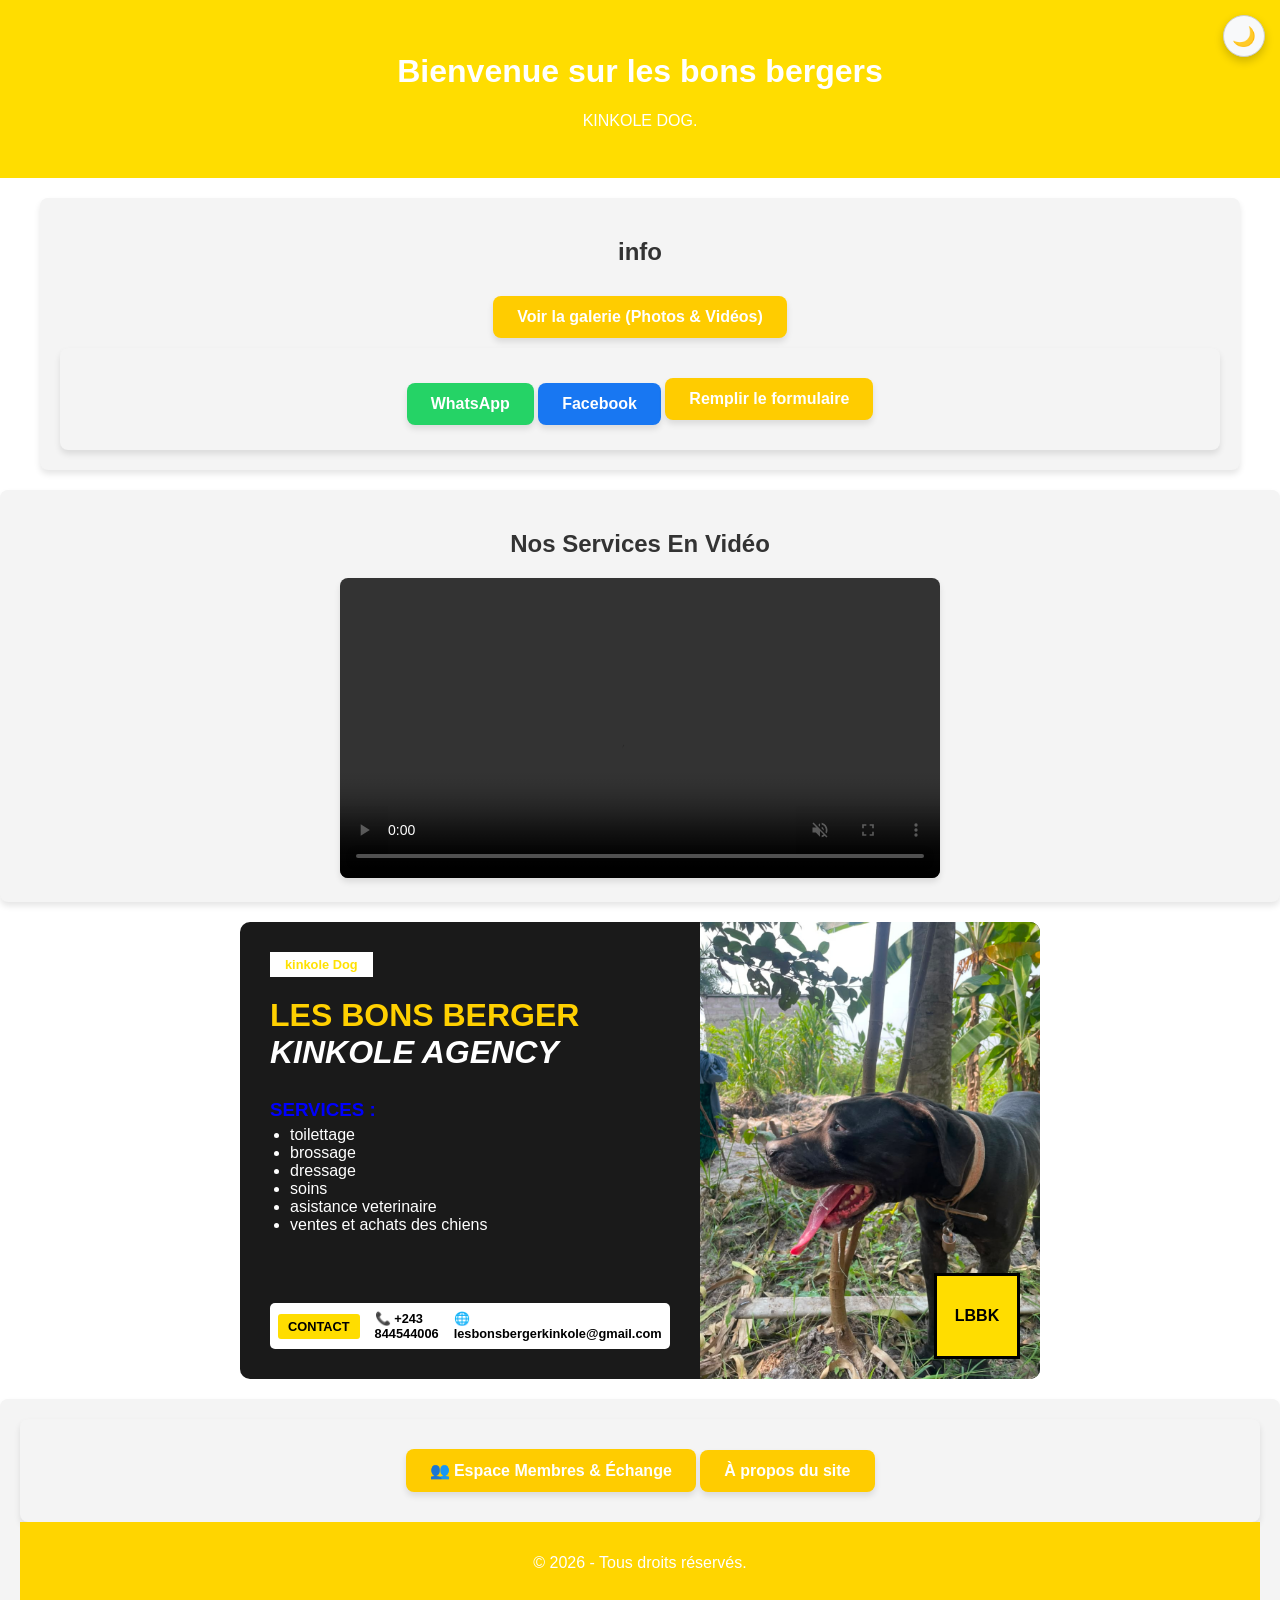
==== commit bbef2e8a: "Update index.html" ====
--- a/index.html
+++ b/index.html
@@ -37,8 +37,8 @@
 
 <div class="social-buttons">
   <!-- Bouton WhatsApp -->
-  <!-- Remplacez 243836483282par votre numéro de téléphone au format international (sans le + ni le 0 au début) -->
-  <a href="https://wa.me/243836483282?text=Bonjour,%20je%20souhaite%20plus%20d'informations" target="_blank" class="btn-social btn-whatsapp">
+  <!-- Remplacez 243893138214par votre numéro de téléphone au format international (sans le + ni le 0 au début) -->
+  <a href="https://wa.me/243893138214?text=Bonjour kinkoledogs,%20je%20souhaite%20plus%20d'informations" target="_blank" class="btn-social btn-whatsapp">
     <i class="fab fa-whatsapp"></i> WhatsApp
   </a>
 
